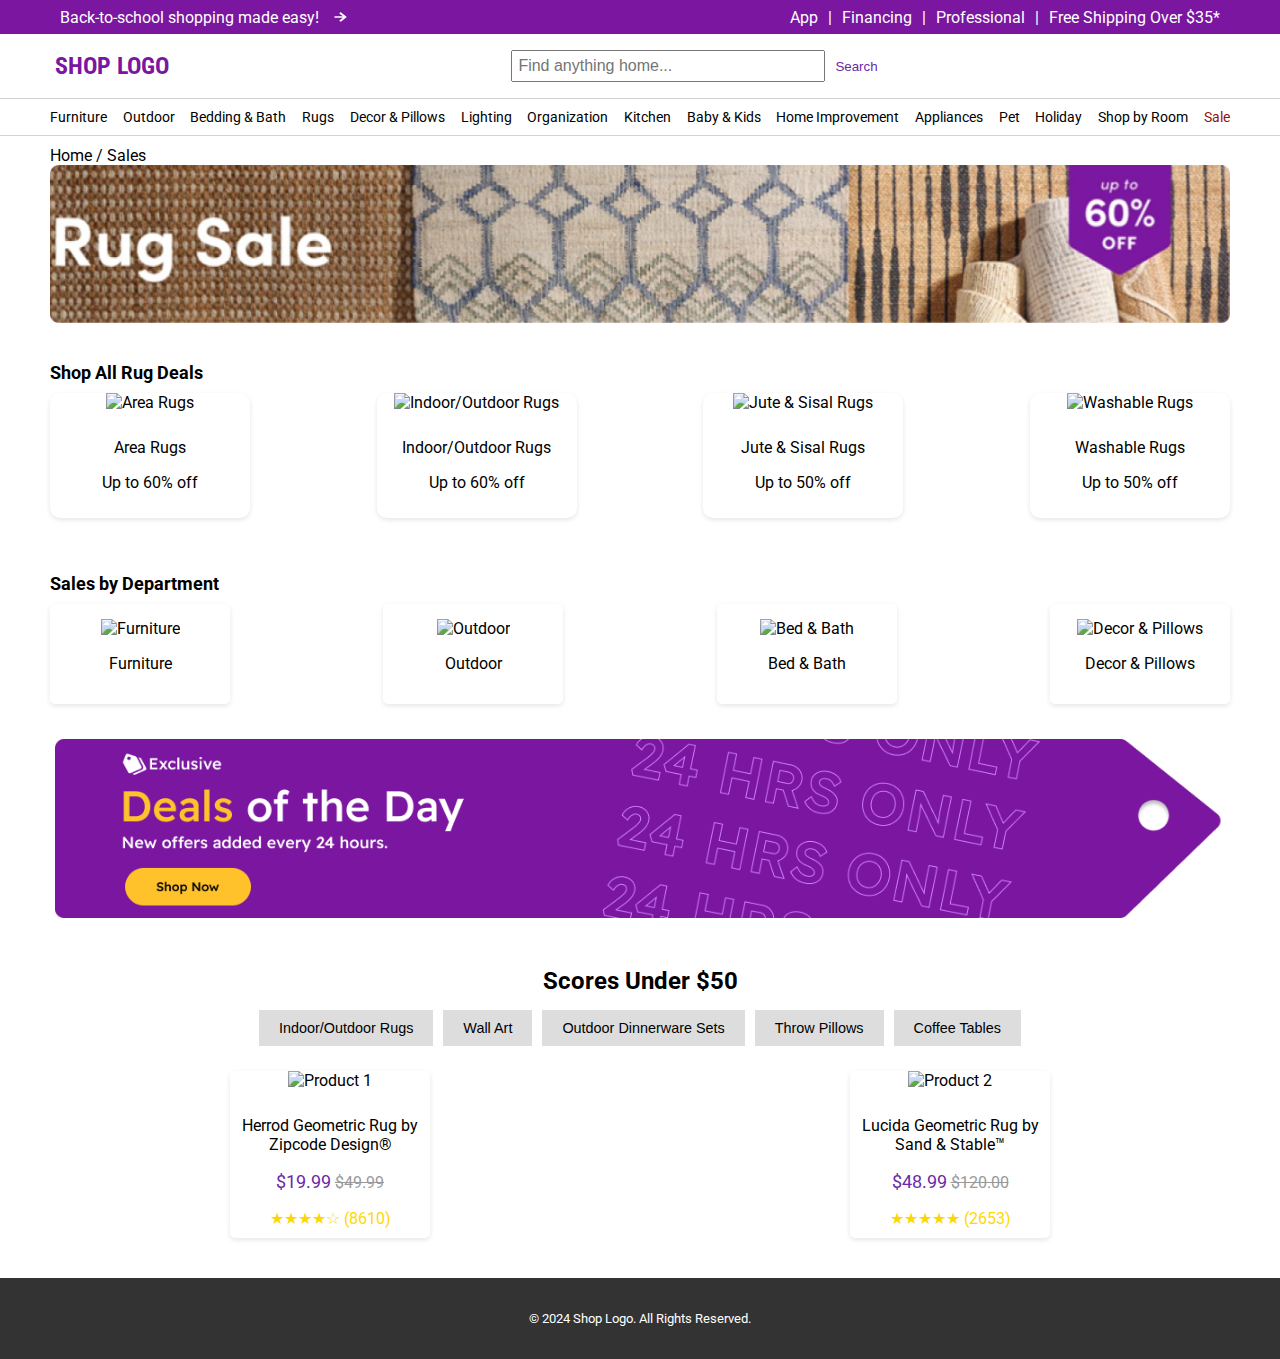
==== index.html @ dde707c1 "navbar done" ====
<!DOCTYPE html>
<html lang="en">
<head>
    <meta charset="UTF-8">
    <meta name="viewport" content="width=device-width, initial-scale=1.0">
    <title>Responsive E-commerce Page</title>
    <link rel="preconnect" href="https://fonts.googleapis.com">
    <link rel="preconnect" href="https://fonts.gstatic.com" crossorigin>
    <link href="https://fonts.googleapis.com/css2?family=Roboto+Condensed:ital,wght@0,100..900;1,100..900&display=swap" rel="stylesheet">
    <link rel="preconnect" href="https://fonts.googleapis.com">
    <link rel="preconnect" href="https://fonts.gstatic.com" crossorigin>
    <link href="https://fonts.googleapis.com/css2?family=Roboto:ital,wght@0,100;0,300;0,400;0,500;0,700;0,900;1,100;1,300;1,400;1,500;1,700;1,900&display=swap" rel="stylesheet">
    <link rel="stylesheet" href="styles/main.css">
</head>
<body>
    <header class="header">
        <div class="top-bar">
            <div class="top-bar-links">
               <a href="">Back-to-school shopping made easy!</a> <img src="images/icons/arrow.svg" alt="Rug Sale">
            </div>
            <div class="top-bar-links">
                <a href="#">App</a> |
                <a href="#">Financing</a> | <a href="#">Professional</a> |
                <a href="#">Free Shipping Over $35*</a>
            </div>
        </div>
    </header>
    <nav>
    <div class="nav-bar">
        <div class="logo">
            <h1>SHOP LOGO</h1>
        </div>
        <div class="search-bar">
            <input type="text" placeholder="Find anything home...">
            <button>Search</button>
        </div>
    </div>
</nav>

    <nav class="main-navigation">
        <a href="#">Furniture</a>
        <a href="#">Outdoor</a>
        <a href="#">Bedding & Bath</a>
        <a href="#">Rugs</a>
        <a href="#">Decor & Pillows</a>
        <a href="#">Lighting</a>
        <a href="#">Organization</a>
        <a href="#">Kitchen</a>
        <a href="#">Baby & Kids</a>
        <a href="#">Home Improvement</a>
        <a href="#">Appliances</a>
        <a href="#">Pet</a>
        <a href="#">Holiday</a>
        <a href="#">Shop by Room</a>
        <a href="#" class="sale">Sale</a>
    </nav>

    <section class="hero-banner">
        <div>Home / Sales</div>
        <img src="images/Ad_Image.png" alt="Rug Sale">
    </section>

    <section class="rug-deals">
        <h2>Shop All Rug Deals</h2>
        <div class="deal-cards">
            <div class="deal-card">
                <img src="images/rug1.jpg" alt="Area Rugs">
                <div class="deal-info">
                    <p>Area Rugs</p>
                    <p>Up to 60% off</p>
                </div>
            </div>
            <div class="deal-card">
                <img src="images/rug2.jpg" alt="Indoor/Outdoor Rugs">
                <div class="deal-info">
                    <p>Indoor/Outdoor Rugs</p>
                    <p>Up to 60% off</p>
                </div>
            </div>
            <div class="deal-card">
                <img src="images/rug3.jpg" alt="Jute & Sisal Rugs">
                <div class="deal-info">
                    <p>Jute & Sisal Rugs</p>
                    <p>Up to 50% off</p>
                </div>
            </div>
            <div class="deal-card">
                <img src="images/rug4.jpg" alt="Washable Rugs">
                <div class="deal-info">
                    <p>Washable Rugs</p>
                    <p>Up to 50% off</p>
                </div>
            </div>
        </div>
    </section>

    <section class="sales-department">
        <h2>Sales by Department</h2>
        <div class="department-cards">
            <div class="department-card">
                <img src="images/furniture-icon.png" alt="Furniture">
                <p>Furniture</p>
            </div>
            <div class="department-card">
                <img src="images/outdoor-icon.png" alt="Outdoor">
                <p>Outdoor</p>
            </div>
            <div class="department-card">
                <img src="images/bed-bath-icon.png" alt="Bed & Bath">
                <p>Bed & Bath</p>
            </div>
            <div class="department-card">
                <img src="images/decor-pillows-icon.png" alt="Decor & Pillows">
                <p>Decor & Pillows</p>
            </div>
            <!-- Additional department cards -->
        </div>
    </section>

    <section class="exclusive-deals">
            <img src="images/Sale.png" alt="Rug Sale">
    
    </section>

    <section class="scores-under">
        <h2>Scores Under $50</h2>
        <div class="tag-buttons">
            <button>Indoor/Outdoor Rugs</button>
            <button>Wall Art</button>
            <button>Outdoor Dinnerware Sets</button>
            <button>Throw Pillows</button>
            <button>Coffee Tables</button>
        </div>
        <div class="product-cards">
            <div class="product-card">
                <img src="images/product1.jpg" alt="Product 1">
                <div class="product-info">
                    <p>Herrod Geometric Rug by Zipcode Design®</p>
                    <p class="price">$19.99 <span class="old-price">$49.99</span></p>
                    <div class="rating">★★★★☆ (8610)</div>
                </div>
            </div>
            <div class="product-card">
                <img src="images/product2.jpg" alt="Product 2">
                <div class="product-info">
                    <p>Lucida Geometric Rug by Sand & Stable™</p>
                    <p class="price">$48.99 <span class="old-price">$120.00</span></p>
                    <div class="rating">★★★★★ (2653)</div>
                </div>
            </div>
            <!-- Additional product cards -->
        </div>
    </section>

    <footer class="footer">
        <p>&copy; 2024 Shop Logo. All Rights Reserved.</p>
    </footer>
</body>
</html>
---- styles/main.css ----
body {
    font-family: Roboto,Arial, sans-serif;
    margin: 0;
    padding: 0;
    display: block;
    box-sizing: border-box;
    background-color: rgb(255,255,255);
}

.header {
    background-color: #7A169F;
    color: white;
    padding-left: 50px;
    padding-right: 50px;
    padding-top: 2px;
    padding-bottom: 2px;
}

.top-bar {
    font-size: 16px;
    font-weight: 400;
    display: flex;
    justify-content: space-between;
    flex-wrap: wrap;
    align-items: center;
}

.top-bar-links{
    display: flex;
    align-items: center;
}
.top-bar-links a {
    color: white;
    margin-left: 10px;
    margin-right: 10px;
    text-decoration: none;
}
.top-bar-links a:hover {
    text-decoration: underline;
}

.top-bar-links img {
    height: 30px;
    margin-left: -5px;
}

.nav-bar {
    display: flex;
    justify-content: space-between;
    align-items: center;
    padding: 2px 50px;
    flex-wrap: wrap;
}

.logo h1 {
    font-family: Roboto Condensed, arial;
    font-size: 24px;
    color: #7A169F;
    margin-left: 5px;
}

.search-bar {
    display: flex;
    flex: 1;
    justify-content: center;
    margin: 10px 0;
}

.search-bar input {
    padding: 5px;
    font-size: 1em;
    flex: 1;
    max-width: 300px;
}

.search-bar button {
    padding: 5px 10px;
    background-color: #fff;
    color: #6B28A8;
    border: none;
    cursor: pointer;
}

.account-cart a {
    color: white;
    text-decoration: none;
    margin-left: 20px;
}

.main-navigation {
    background-color: white;
    padding: 10px 50px;
    display: flex;
    justify-content: space-between;
    flex-wrap: wrap;
    border-bottom: solid 1px lightgrey;
    border-top: solid 1px lightgrey;
    align-items: center;

}

.main-navigation a {
    text-decoration: none;
    color: black;
    font-size: 14px;
}
.main-navigation a:hover{
    text-decoration: underline;
    color: #7A169F;
    font-weight: 500;

}

.main-navigation .sale{
    color: rgb(148, 15, 15);
}
.main-navigation .sale:hover{
    color: rgb(148, 15, 15);
    font-weight: 500;
    text-decoration: underline;
}

.hero-banner {
    position: relative;
    padding: 10px 50px;
}

.hero-banner img {
    width: 100%;
    height: auto;
}

.rug-deals {
    padding: 10px 50px;
}

.rug-deals h2 {
    font-size: 18px;
    margin-bottom: 10px;
    text-align: left;
}

.deal-cards {
    display: flex;
    justify-content: space-between;
    flex-wrap: wrap;
}

.deal-card {
    background-color: white;
    border-radius: 10px;
    overflow: hidden;
    width: 100%;
    max-width: 200px;
    margin-bottom: 20px;
    box-shadow: 0 2px 5px rgba(0, 0, 0, 0.1);
    text-align: center;
}

.deal-card img {
    width: 100%;
    height: auto;
}

.deal-info {
    padding: 10px;
}

.sales-department {
    padding: 10px 50px;

}

.sales-department h2 {
    font-size: 18px;
    margin-bottom: 10px;
    text-align: left;
}

.department-cards {
    display: flex;
    flex-wrap: wrap;
    justify-content: space-between;
}

.department-card {
    background-color: white;
    border-radius: 5px;
    padding: 15px;
    margin-bottom: 20px;
    width: 100%;
    max-width: 150px;
    text-align: center;
    box-shadow: 0 2px 5px rgba(0, 0, 0, 0.1);
}

.exclusive-deals {
    padding: 5px 55px;
}

.exclusive-deals img{
    width: 100%;
    height: auto;
}

.scores-under {
    padding: 20px;
}

.scores-under h2 {
    font-size: 1.5em;
    margin-bottom: 10px;
    text-align: center;
}

.tag-buttons {
    display: flex;
    justify-content: center;
    flex-wrap: wrap;
    margin-bottom: 20px;
}

.tag-buttons button {
    background-color: #ddd;
    border: none;
    margin: 5px;
    padding: 10px 20px;
    cursor: pointer;
    font-size: 0.9em;
}

.product-cards {
    display: flex;
    flex-wrap: wrap;
    justify-content: space-around;
}

.product-card {
    background-color: white;
    border-radius: 5px;
    overflow: hidden;
    width: 100%;
    max-width: 200px;
    margin-bottom: 20px;
    box-shadow: 0 2px 5px rgba(0, 0, 0, 0.1);
    text-align: center;
}

.product-card img {
    width: 100%;
    height: auto;
}

.product-info {
    padding: 10px;
}

.product-info .price {
    font-size: 1.1em;
    color: #6B28A8;
}

.product-info .old-price {
    text-decoration: line-through;
    color: #999;
    font-size: 0.9em;
}

.rating {
    margin-top: 5px;
    color: #FFD700;
}

.footer {
    background-color: #333;
    color: white;
    text-align: center;
    padding: 20px 0;
    font-size: 0.8em;
}

/* Responsive Styles */
@media (max-width: 768px) {
    .nav-bar {
        flex-direction: column;
    }

    .search-bar {
        flex-direction: column;
        align-items: center;
    }

    .main-navigation {
        justify-content: center;
    }

    .main-navigation a {
        margin-bottom: 10px;
    }

    .exclusive-deals {
        padding: 15px;
    }

    .department-cards,
    .deal-cards,
    .product-cards {
        justify-content: center;
    }

    .deal-card,
    .department-card,
    .product-card {
        width: 100%;
        max-width: 90%;
    }

    .tag-buttons {
        flex-direction: column;
        align-items: center;
    }
}

@media (max-width: 480px) {
    .nav-bar {
        padding: 0 10px;
    }

    .hero-text {
        position: static;
        background-color: transparent;
        padding: 0;
    }

    .exclusive-deals .deals-banner {
        padding: 10px;
    }
}
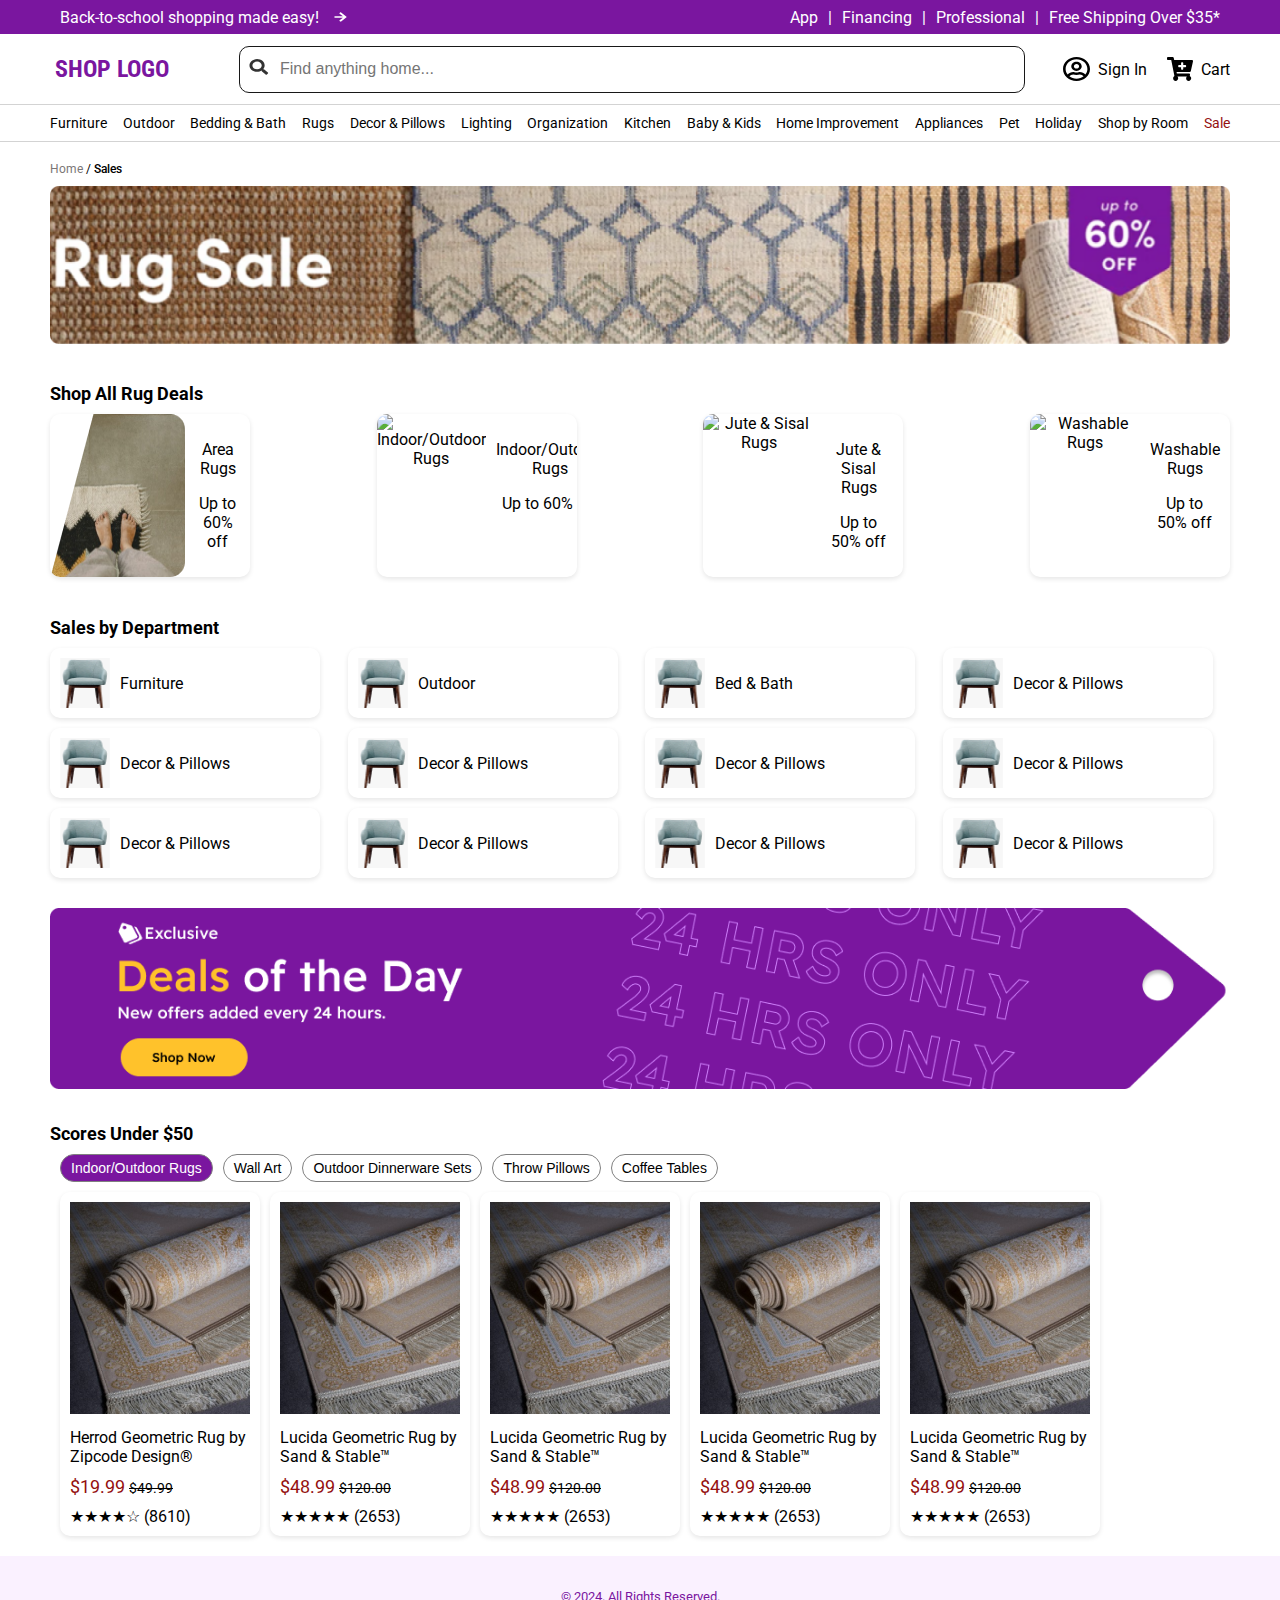
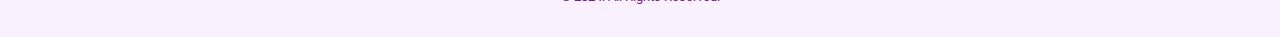
==== commit 6d64414e: "ui done" ====
--- a/index.html
+++ b/index.html
@@ -25,17 +25,31 @@
             </div>
         </div>
     </header>
-    <nav>
-    <div class="nav-bar">
-        <div class="logo">
-            <h1>SHOP LOGO</h1>
-        </div>
-        <div class="search-bar">
-            <input type="text" placeholder="Find anything home...">
-            <button>Search</button>
-        </div>
-    </div>
-</nav>
+
+    <!-- Main Header -->
+    <header class="main-header">
+        <div class="header-content">
+            <div class="logo">
+                <h1>SHOP LOGO</h1>
+            </div>
+            <div class="search-bar">
+                <input type="text" placeholder="Find anything home...">
+                <span class="search-icon">
+                    <img src="images/icons/search.svg" alt="Search Icon">
+                </span>
+            </div>
+            <div class="account-cart">
+                <a href="#" class="account-link">
+                    <img src="images/icons/profile.svg" alt="Account Icon">
+                    Sign In
+                </a>
+                <a href="#" class="cart-link">
+                    <img src="images/icons/cart.svg" alt="Cart Icon">
+                    Cart
+                </a>
+            </div>
+        </div>
+    </header>
 
     <nav class="main-navigation">
         <a href="#">Furniture</a>
@@ -56,7 +70,7 @@
     </nav>
 
     <section class="hero-banner">
-        <div>Home / Sales</div>
+        <div class="nav-link"><a href="">Home</a> / <a href=""><span class="sales">Sales</span></a> </div>
         <img src="images/Ad_Image.png" alt="Rug Sale">
     </section>
 
@@ -64,7 +78,7 @@
         <h2>Shop All Rug Deals</h2>
         <div class="deal-cards">
             <div class="deal-card">
-                <img src="images/rug1.jpg" alt="Area Rugs">
+                <img src="images/Rug.png" alt="Area Rugs">
                 <div class="deal-info">
                     <p>Area Rugs</p>
                     <p>Up to 60% off</p>
@@ -98,22 +112,53 @@
         <h2>Sales by Department</h2>
         <div class="department-cards">
             <div class="department-card">
-                <img src="images/furniture-icon.png" alt="Furniture">
+                <img class="sales-img" src="images/chair.png" alt="Furniture">
                 <p>Furniture</p>
             </div>
             <div class="department-card">
-                <img src="images/outdoor-icon.png" alt="Outdoor">
+                <img class="sales-img" src="images/chair.png"  alt="Outdoor">
                 <p>Outdoor</p>
             </div>
             <div class="department-card">
-                <img src="images/bed-bath-icon.png" alt="Bed & Bath">
+                <img class="sales-img" src="images/chair.png"  alt="Bed & Bath">
                 <p>Bed & Bath</p>
             </div>
             <div class="department-card">
-                <img src="images/decor-pillows-icon.png" alt="Decor & Pillows">
-                <p>Decor & Pillows</p>
-            </div>
-            <!-- Additional department cards -->
+                <img class="sales-img" src="images/chair.png"  alt="Decor & Pillows">
+                <p>Decor & Pillows</p>
+            </div>
+            <div class="department-card">
+                <img class="sales-img" src="images/chair.png"  alt="Decor & Pillows">
+                <p>Decor & Pillows</p>
+            </div>
+            <div class="department-card">
+                <img class="sales-img" src="images/chair.png"  alt="Decor & Pillows">
+                <p>Decor & Pillows</p>
+            </div>
+            <div class="department-card">
+                <img class="sales-img" src="images/chair.png"  alt="Decor & Pillows">
+                <p>Decor & Pillows</p>
+            </div>
+            <div class="department-card">
+                <img class="sales-img" src="images/chair.png"  alt="Decor & Pillows">
+                <p>Decor & Pillows</p>
+            </div>
+            <div class="department-card">
+                <img class="sales-img" src="images/chair.png"  alt="Decor & Pillows">
+                <p>Decor & Pillows</p>
+            </div>
+            <div class="department-card">
+                <img class="sales-img" src="images/chair.png"  alt="Decor & Pillows">
+                <p>Decor & Pillows</p>
+            </div>
+            <div class="department-card">
+                <img class="sales-img" src="images/chair.png"  alt="Decor & Pillows">
+                <p>Decor & Pillows</p>
+            </div>
+            <div class="department-card">
+                <img class="sales-img" src="images/chair.png"  alt="Decor & Pillows">
+                <p>Decor & Pillows</p>
+            </div>
         </div>
     </section>
 
@@ -125,7 +170,7 @@
     <section class="scores-under">
         <h2>Scores Under $50</h2>
         <div class="tag-buttons">
-            <button>Indoor/Outdoor Rugs</button>
+            <button class="tag-selected">Indoor/Outdoor Rugs</button>
             <button>Wall Art</button>
             <button>Outdoor Dinnerware Sets</button>
             <button>Throw Pillows</button>
@@ -133,27 +178,54 @@
         </div>
         <div class="product-cards">
             <div class="product-card">
-                <img src="images/product1.jpg" alt="Product 1">
-                <div class="product-info">
-                    <p>Herrod Geometric Rug by Zipcode Design®</p>
+                <img src="images/Carpet.png" alt="Product 1">
+                <div class="product-info">
+                    <p class="info">Herrod Geometric Rug by Zipcode Design®</p>
                     <p class="price">$19.99 <span class="old-price">$49.99</span></p>
                     <div class="rating">★★★★☆ (8610)</div>
                 </div>
             </div>
             <div class="product-card">
-                <img src="images/product2.jpg" alt="Product 2">
-                <div class="product-info">
-                    <p>Lucida Geometric Rug by Sand & Stable™</p>
-                    <p class="price">$48.99 <span class="old-price">$120.00</span></p>
-                    <div class="rating">★★★★★ (2653)</div>
-                </div>
-            </div>
-            <!-- Additional product cards -->
+                <img src="images/Carpet.png" alt="Product 2">
+                <div class="product-info">
+                    <p class="info">Lucida Geometric Rug by Sand & Stable™</p>
+                    <p class="price">$48.99 <span class="old-price">$120.00</span></p>
+                    <div class="rating">★★★★★ (2653)</div>
+                </div>
+            </div>
+            <div class="product-card">
+                <img src="images/Carpet.png" alt="Product 2">
+                <div class="product-info">
+                    <p class="info">Lucida Geometric Rug by Sand & Stable™</p>
+                    <p class="price">$48.99 <span class="old-price">$120.00</span></p>
+                    <div class="rating">★★★★★ (2653)</div>
+                </div>
+            </div>
+            <div class="product-card">
+                <img src="images/Carpet.png" alt="Product 2">
+                <div class="product-info">
+                    <p class="info">Lucida Geometric Rug by Sand & Stable™</p>
+                    <p class="price">$48.99 <span class="old-price">$120.00</span></p>
+                    <div class="rating">★★★★★ (2653)</div>
+                </div>
+            </div>
+            <div class="product-card">
+                <img src="images/Carpet.png" alt="Product 2">
+                <div class="product-info">
+                    <p class="info">Lucida Geometric Rug by Sand & Stable™</p>
+                    <p class="price">$48.99 <span class="old-price">$120.00</span></p>
+                    <div class="rating">★★★★★ (2653)</div>
+                </div>
+            </div>
+            
         </div>
     </section>
 
     <footer class="footer">
-        <p>&copy; 2024 Shop Logo. All Rights Reserved.</p>
+        <p>&copy; 2024. All Rights Reserved.</p>
     </footer>
+
+    <script src="js/script.js"></script>
+
 </body>
 </html>
--- a/styles/main.css
+++ b/styles/main.css
@@ -5,6 +5,7 @@
     display: block;
     box-sizing: border-box;
     background-color: rgb(255,255,255);
+    color: black;
 }
 
 .header {
@@ -14,6 +15,7 @@
     padding-right: 50px;
     padding-top: 2px;
     padding-bottom: 2px;
+   
 }
 
 .top-bar {
@@ -44,12 +46,12 @@
     margin-left: -5px;
 }
 
-.nav-bar {
-    display: flex;
+.header-content {
+    display: flex;
+    align-items: center;
     justify-content: space-between;
-    align-items: center;
-    padding: 2px 50px;
-    flex-wrap: wrap;
+    padding: 5px 50px;
+    max-width: 1200px;
 }
 
 .logo h1 {
@@ -60,32 +62,73 @@
 }
 
 .search-bar {
-    display: flex;
     flex: 1;
-    justify-content: center;
-    margin: 10px 0;
+    margin: 0 70px;
+    position: relative;
 }
 
 .search-bar input {
-    padding: 5px;
-    font-size: 1em;
-    flex: 1;
-    max-width: 300px;
-}
-
-.search-bar button {
-    padding: 5px 10px;
-    background-color: #fff;
-    color: #6B28A8;
-    border: none;
-    cursor: pointer;
-}
-
-.account-cart a {
-    color: white;
+    width: 100%;
+    height: 25px;
+    padding: 10px 10px 10px 40px; 
+    font-size: 16px;
+    border-radius: 10px;
+    border: 1.5px solid rgb(24, 24, 24);
+}
+
+.search-icon {
+    position: absolute;
+    top: 50%;
+    left: 10px;
+    transform: translateY(-50%);
+    pointer-events: none;
+}
+
+.search-icon img {
+    height: 20px;
+    width: 20px;
+}
+
+.account-cart {
+    display: flex;
+    align-items: center;
+}
+
+.account-link,
+.cart-link {
+    display: flex;
+    align-items: center;
+    color: black;
     text-decoration: none;
+    font-size: 16px;
     margin-left: 20px;
-}
+    position: relative;
+}
+
+.account-link img,
+.cart-link img {
+    height: 24px;
+    margin-right: 8px;
+}
+
+.account-link:hover,
+.cart-link:hover{
+    color: #7A169F;
+}
+
+@media (max-width: 768px) {
+    .header-content {
+        flex-direction: column;
+        align-items: stretch;
+    }
+    .search-bar {
+        margin: 10px 0;
+    }
+    .account-cart{
+        align-items: end;
+    }
+}
+
 
 .main-navigation {
     background-color: white;
@@ -93,31 +136,68 @@
     display: flex;
     justify-content: space-between;
     flex-wrap: wrap;
+    flex-shrink: 0;
     border-bottom: solid 1px lightgrey;
     border-top: solid 1px lightgrey;
     align-items: center;
-
 }
 
 .main-navigation a {
+    position: relative;
     text-decoration: none;
     color: black;
     font-size: 14px;
-}
-.main-navigation a:hover{
-    text-decoration: underline;
+    transition: color 0.3s ease-out; 
+}
+
+.main-navigation a::after {
+    content: '';
+    position: absolute;
+    left: 50%; 
+    bottom: 0;
+    width: 100%;
+    height: 2px; 
+    background-color: #7A169F;
+    transform: translateX(-50%) scaleX(0); 
+    transform-origin: center; 
+    transition: transform 0.3s ease-out;
+}
+
+.main-navigation a:hover {
     color: #7A169F;
     font-weight: 500;
-
-}
-
-.main-navigation .sale{
+}
+
+.main-navigation a:hover::after {
+    transform: translateX(-50%) scaleX(1);
+}
+
+.main-navigation .sale {
+    position: relative;
     color: rgb(148, 15, 15);
-}
-.main-navigation .sale:hover{
+    font-weight: normal;
+}
+
+.main-navigation .sale::after {
+    content: '';
+    position: absolute;
+    left: 50%;
+    bottom: 0;
+    width: 100%;
+    height: 2px;
+    background-color: rgb(148, 15, 15);
+    transform: translateX(-50%) scaleX(0);
+    transform-origin: center;
+    transition: transform 0.3s ease-out;
+}
+
+.main-navigation .sale:hover {
+    font-weight: 500;
     color: rgb(148, 15, 15);
-    font-weight: 500;
-    text-decoration: underline;
+}
+
+.main-navigation .sale:hover::after {
+    transform: translateX(-50%) scaleX(1);
 }
 
 .hero-banner {
@@ -128,6 +208,28 @@
 .hero-banner img {
     width: 100%;
     height: auto;
+    margin-top: 10px;
+}
+
+.hero-banner img:hover{
+    border: solid 1px black;
+    padding: 5px;
+    border-radius: 10px;
+}
+
+.hero-banner .nav-link{
+    font-size: 12px;
+    margin-top: 10px;
+}
+
+.hero-banner .nav-link .sales{
+    color: black;
+    font-weight: 500;
+}
+.hero-banner a{
+    text-decoration: none;
+    padding-top: 20px;
+    color: #7b7676;
 }
 
 .rug-deals {
@@ -147,6 +249,7 @@
 }
 
 .deal-card {
+    display: flex;
     background-color: white;
     border-radius: 10px;
     overflow: hidden;
@@ -174,28 +277,44 @@
 .sales-department h2 {
     font-size: 18px;
     margin-bottom: 10px;
+    margin-top: 0px;
     text-align: left;
 }
 
 .department-cards {
-    display: flex;
-    flex-wrap: wrap;
-    justify-content: space-between;
+    display: grid;
+    grid-template-columns: 1fr 1fr 1fr 1fr;
+    column-gap: 10px;
+    row-gap: 10px;
+    
 }
 
 .department-card {
-    background-color: white;
-    border-radius: 5px;
-    padding: 15px;
-    margin-bottom: 20px;
-    width: 100%;
-    max-width: 150px;
+    display: flex;
+    background-color: white;
+    border-radius: 10px;
+    padding: 10px;
+    width: 250px;
+    height: 50px;
     text-align: center;
     box-shadow: 0 2px 5px rgba(0, 0, 0, 0.1);
-}
-
+    transition: border 0.3s ease-out;
+
+}
+.department-card:hover{
+    background-color: white;
+    border: solid 1px black;
+}
+
+
+.sales-img{
+    height: 50px;
+    width: 50px;
+    margin-right: 10px;
+}
 .exclusive-deals {
-    padding: 5px 55px;
+    margin-top: 15px;
+    padding: 5px 50px;
 }
 
 .exclusive-deals img{
@@ -203,77 +322,106 @@
     height: auto;
 }
 
+.exclusive-deals img:hover{
+    border: solid 1px black;
+    padding: 5px;
+    border-radius: 10px;
+}
+
+
 .scores-under {
-    padding: 20px;
+    padding: 10px 50px;
 }
 
 .scores-under h2 {
-    font-size: 1.5em;
-    margin-bottom: 10px;
-    text-align: center;
+    font-size: 18px;
+    margin-bottom: 10px;
+    text-align: left;
 }
 
 .tag-buttons {
     display: flex;
-    justify-content: center;
+    justify-content: flex-start;
     flex-wrap: wrap;
-    margin-bottom: 20px;
+    margin-bottom: 10px;
 }
 
 .tag-buttons button {
-    background-color: #ddd;
-    border: none;
-    margin: 5px;
-    padding: 10px 20px;
+    background-color: white;
+    border-radius: 30px;
+    margin-left: 10px;
+    padding: 5px 10px;
     cursor: pointer;
-    font-size: 0.9em;
+    font-size: 14px;
+    border: solid 1px gray;
+}
+
+.tag-buttons .tag-selected{
+    background-color: #7A169F;
+    color: white;
 }
 
 .product-cards {
     display: flex;
     flex-wrap: wrap;
-    justify-content: space-around;
+    justify-content: flex-start;
 }
 
 .product-card {
     background-color: white;
-    border-radius: 5px;
+    border-radius: 10px;
     overflow: hidden;
     width: 100%;
+    margin-left: 10px;
     max-width: 200px;
-    margin-bottom: 20px;
+    margin-bottom: 10px;
     box-shadow: 0 2px 5px rgba(0, 0, 0, 0.1);
     text-align: center;
+    transition: border 0.3s ease-out;
+
+}
+
+.product-card:hover{
+    background-color: white;
+    border: solid 1px black;
 }
 
 .product-card img {
-    width: 100%;
-    height: auto;
+    margin-top: 10px;
 }
 
 .product-info {
+    display: flex;
+    flex-direction: column;
+    align-items: flex-start;
     padding: 10px;
 }
 
+.product-info .info{
+    margin: 0;
+    text-align: left;
+    margin-bottom: 10px;
+}
 .product-info .price {
-    font-size: 1.1em;
-    color: #6B28A8;
+    font-size: 18px;
+    color: rgb(148, 15, 15);
+    margin: 0;
+    margin-bottom: 10px;
 }
 
 .product-info .old-price {
     text-decoration: line-through;
-    color: #999;
-    font-size: 0.9em;
+    color: black;
+    font-size: 14px;
 }
 
 .rating {
-    margin-top: 5px;
-    color: #FFD700;
+    color: black;
 }
 
 .footer {
-    background-color: #333;
-    color: white;
+    background-color: #FAF1FF;
+    color: #7A169F;
     text-align: center;
     padding: 20px 0;
     font-size: 0.8em;
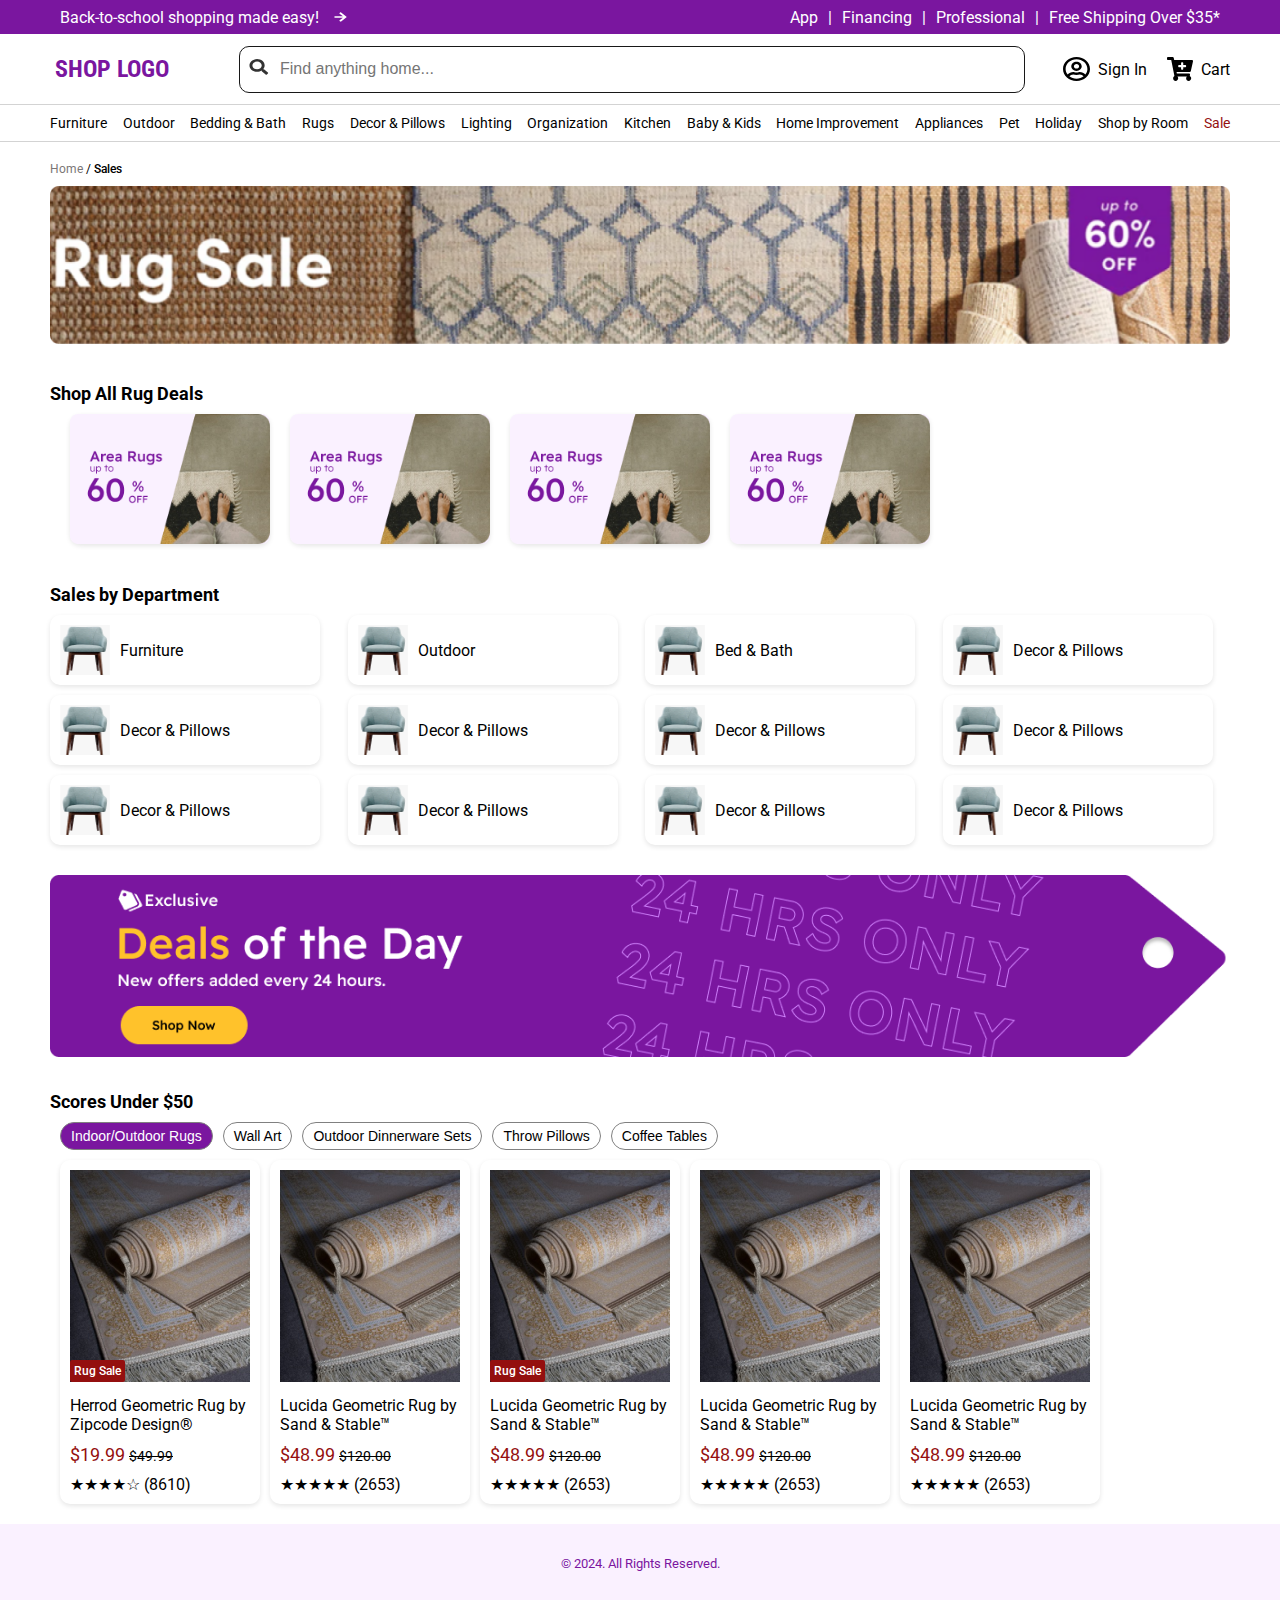
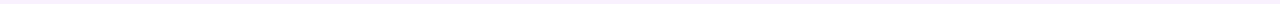
==== commit ac483567: "done" ====
--- a/index.html
+++ b/index.html
@@ -78,32 +78,17 @@
         <h2>Shop All Rug Deals</h2>
         <div class="deal-cards">
             <div class="deal-card">
-                <img src="images/Rug.png" alt="Area Rugs">
-                <div class="deal-info">
-                    <p>Area Rugs</p>
-                    <p>Up to 60% off</p>
-                </div>
-            </div>
-            <div class="deal-card">
-                <img src="images/rug2.jpg" alt="Indoor/Outdoor Rugs">
-                <div class="deal-info">
-                    <p>Indoor/Outdoor Rugs</p>
-                    <p>Up to 60% off</p>
-                </div>
-            </div>
-            <div class="deal-card">
-                <img src="images/rug3.jpg" alt="Jute & Sisal Rugs">
-                <div class="deal-info">
-                    <p>Jute & Sisal Rugs</p>
-                    <p>Up to 50% off</p>
-                </div>
-            </div>
-            <div class="deal-card">
-                <img src="images/rug4.jpg" alt="Washable Rugs">
-                <div class="deal-info">
-                    <p>Washable Rugs</p>
-                    <p>Up to 50% off</p>
-                </div>
+                <img src="images/Rugs Deal Card.png" alt="Area Rugs">              
+            </div>
+            <div class="deal-card">
+                <img src="images/Rugs Deal Card.png" alt="Area Rugs">
+            </div>
+            <div class="deal-card">
+                <img src="images/Rugs Deal Card.png" alt="Area Rugs">
+
+            </div>
+            <div class="deal-card">
+                <img src="images/Rugs Deal Card.png" alt="Area Rugs">
             </div>
         </div>
     </section>
@@ -178,8 +163,10 @@
         </div>
         <div class="product-cards">
             <div class="product-card">
-                <img src="images/Carpet.png" alt="Product 1">
-                <div class="product-info">
+                <div class="product-img">
+                    <img src="images/Carpet.png" alt="Product 2">
+                    <div class="sale-tag">Rug Sale</div>
+                </div>                <div class="product-info">
                     <p class="info">Herrod Geometric Rug by Zipcode Design®</p>
                     <p class="price">$19.99 <span class="old-price">$49.99</span></p>
                     <div class="rating">★★★★☆ (8610)</div>
@@ -194,7 +181,10 @@
                 </div>
             </div>
             <div class="product-card">
-                <img src="images/Carpet.png" alt="Product 2">
+                <div class="product-img">
+                <img src="images/Carpet.png" alt="Product 2">
+                <div class="sale-tag">Rug Sale</div>
+            </div>
                 <div class="product-info">
                     <p class="info">Lucida Geometric Rug by Sand & Stable™</p>
                     <p class="price">$48.99 <span class="old-price">$120.00</span></p>
--- a/styles/main.css
+++ b/styles/main.css
@@ -6,6 +6,7 @@
     box-sizing: border-box;
     background-color: rgb(255,255,255);
     color: black;
+
 }
 
 .header {
@@ -15,7 +16,6 @@
     padding-right: 50px;
     padding-top: 2px;
     padding-bottom: 2px;
-   
 }
 
 .top-bar {
@@ -27,16 +27,18 @@
     align-items: center;
 }
 
-.top-bar-links{
+.top-bar-links {
     display: flex;
     align-items: center;
 }
+
 .top-bar-links a {
     color: white;
     margin-left: 10px;
     margin-right: 10px;
     text-decoration: none;
 }
+
 .top-bar-links a:hover {
     text-decoration: underline;
 }
@@ -44,6 +46,14 @@
 .top-bar-links img {
     height: 30px;
     margin-left: -5px;
+}
+
+.main-header {
+    position: relative;
+    background-color: white;
+    width: 100%;
+    z-index: 1000;
+    transition: top 0.3s ease-out;
 }
 
 .header-content {
@@ -52,10 +62,11 @@
     justify-content: space-between;
     padding: 5px 50px;
     max-width: 1200px;
+    margin: auto;
 }
 
 .logo h1 {
-    font-family: Roboto Condensed, arial;
+    font-family: 'Roboto Condensed', arial;
     font-size: 24px;
     color: #7A169F;
     margin-left: 5px;
@@ -70,7 +81,7 @@
 .search-bar input {
     width: 100%;
     height: 25px;
-    padding: 10px 10px 10px 40px; 
+    padding: 10px 10px 10px 40px;
     font-size: 16px;
     border-radius: 10px;
     border: 1.5px solid rgb(24, 24, 24);
@@ -112,23 +123,9 @@
 }
 
 .account-link:hover,
-.cart-link:hover{
+.cart-link:hover {
     color: #7A169F;
 }
-
-@media (max-width: 768px) {
-    .header-content {
-        flex-direction: column;
-        align-items: stretch;
-    }
-    .search-bar {
-        margin: 10px 0;
-    }
-    .account-cart{
-        align-items: end;
-    }
-}
-
 
 .main-navigation {
     background-color: white;
@@ -140,6 +137,7 @@
     border-bottom: solid 1px lightgrey;
     border-top: solid 1px lightgrey;
     align-items: center;
+    transition: opacity 0.3s ease; 
 }
 
 .main-navigation a {
@@ -147,19 +145,19 @@
     text-decoration: none;
     color: black;
     font-size: 14px;
-    transition: color 0.3s ease-out; 
+    transition: color 0.3s ease-out;
 }
 
 .main-navigation a::after {
     content: '';
     position: absolute;
-    left: 50%; 
+    left: 50%;
     bottom: 0;
     width: 100%;
-    height: 2px; 
+    height: 2px;
     background-color: #7A169F;
-    transform: translateX(-50%) scaleX(0); 
-    transform-origin: center; 
+    transform: translateX(-50%) scaleX(0);
+    transform-origin: center;
     transition: transform 0.3s ease-out;
 }
 
@@ -200,6 +198,21 @@
     transform: translateX(-50%) scaleX(1);
 }
 
+/* Media Queries */
+
+@media (max-width: 768px) {
+    .header-content {
+        flex-direction: column;
+        align-items: stretch;
+    }
+    .search-bar {
+        margin: 10px 0;
+    }
+    .account-cart {
+        align-items: end;
+    }
+}
+
 .hero-banner {
     position: relative;
     padding: 10px 50px;
@@ -209,10 +222,12 @@
     width: 100%;
     height: auto;
     margin-top: 10px;
+    transition: transform 0.3s ease-in-out, outline 0.3s ease-in-out;
 }
 
 .hero-banner img:hover{
-    border: solid 1px black;
+    outline: solid 1px black; 
+    box-shadow: 0 10px 15px rgba(0, 0, 0, 0.2); 
     padding: 5px;
     border-radius: 10px;
 }
@@ -244,34 +259,35 @@
 
 .deal-cards {
     display: flex;
-    justify-content: space-between;
     flex-wrap: wrap;
 }
 
 .deal-card {
     display: flex;
-    background-color: white;
-    border-radius: 10px;
-    overflow: hidden;
+    border-radius: 10px;
     width: 100%;
     max-width: 200px;
     margin-bottom: 20px;
     box-shadow: 0 2px 5px rgba(0, 0, 0, 0.1);
-    text-align: center;
+    margin-left: 20px;
+    
 }
 
 .deal-card img {
     width: 100%;
     height: auto;
-}
-
-.deal-info {
-    padding: 10px;
+    transition: transform 0.3s ease-in-out, outline 0.3s ease-in-out;
+}
+
+.deal-card img:hover{
+    outline: solid 1px black; 
+    box-shadow: 0 10px 15px rgba(0, 0, 0, 0.2); 
+    padding: 5px;
+    border-radius: 10px;
 }
 
 .sales-department {
     padding: 10px 50px;
-
 }
 
 .sales-department h2 {
@@ -312,6 +328,21 @@
     width: 50px;
     margin-right: 10px;
 }
+
+@media (max-width: 768px) {
+    .department-cards {
+        grid-template-columns: 1fr 1fr; 
+    }
+}
+
+@media (max-width: 480px) {
+    .department-cards {
+        grid-template-columns: 1fr;
+    }
+    .department-card {
+        height: 80px; 
+    }
+}
 .exclusive-deals {
     margin-top: 15px;
     padding: 5px 50px;
@@ -370,6 +401,7 @@
 .product-card {
     background-color: white;
     border-radius: 10px;
+    position: relative;
     overflow: hidden;
     width: 100%;
     margin-left: 10px;
@@ -381,6 +413,20 @@
 
 }
 
+.product-img{
+    position: relative;
+}
+.product-img .sale-tag {
+    font-size: 12px;
+    font-weight: 500;
+    padding: 4px;
+    border-radius: 2px;
+    background-color: rgb(148, 15, 15);
+    color: white;
+    position: absolute;
+    top: 200px;
+    left: 10px;
+  }
 .product-card:hover{
     background-color: white;
     border: solid 1px black;
@@ -427,7 +473,6 @@
     font-size: 0.8em;
 }
 
-/* Responsive Styles */
 @media (max-width: 768px) {
     .nav-bar {
         flex-direction: column;
